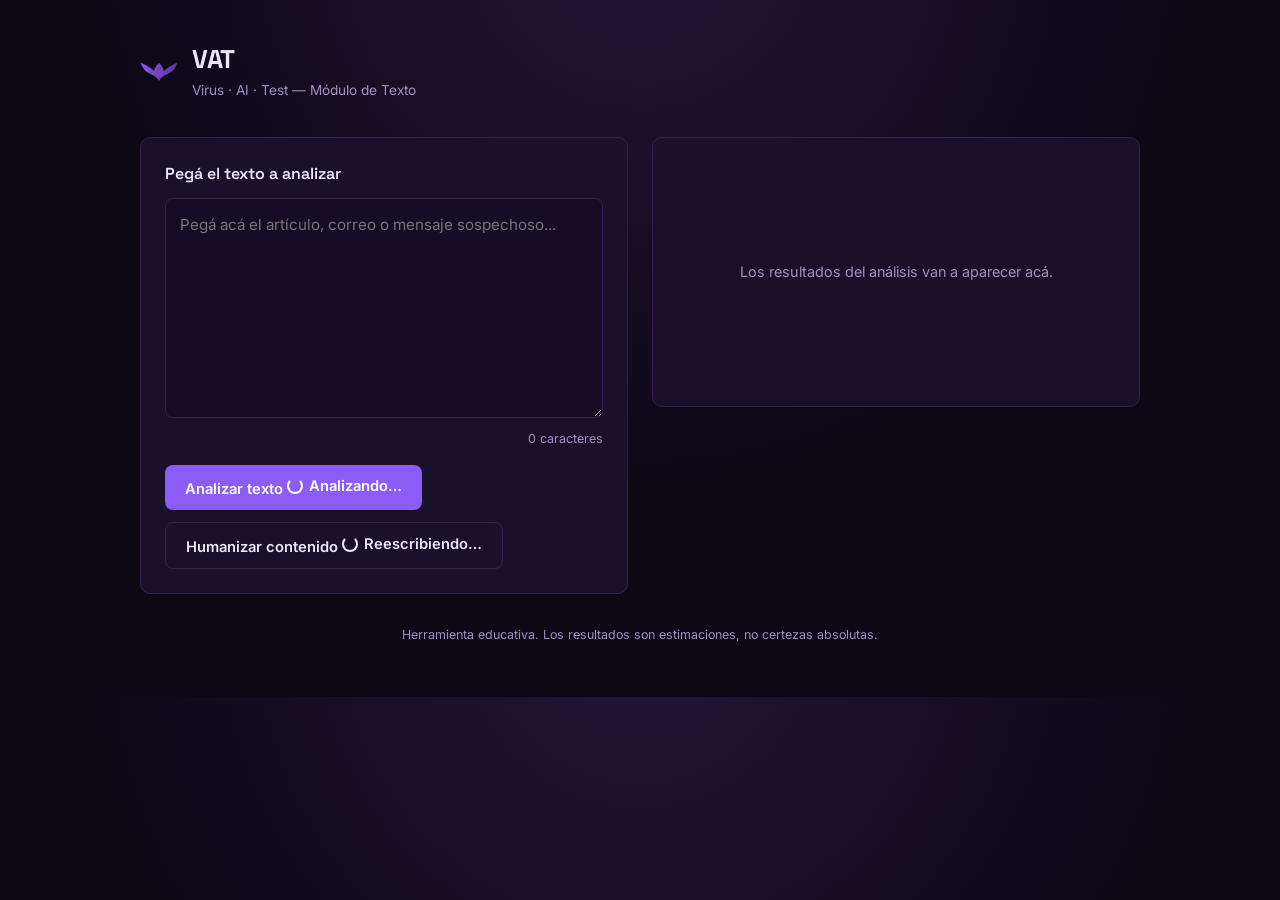
==== index.html @ 56dd193a "Add files via upload" ====
<!DOCTYPE html>
<html lang="es">
<head>
<meta charset="UTF-8">
<meta name="viewport" content="width=device-width, initial-scale=1.0">
<title>VAT — Virus, AI, Test</title>
<link rel="preconnect" href="https://fonts.googleapis.com">
<link rel="preconnect" href="https://fonts.gstatic.com" crossorigin>
<link href="https://fonts.googleapis.com/css2?family=Space+Grotesk:wght@500;600;700&family=Inter:wght@400;500;600&display=swap" rel="stylesheet">
<link rel="stylesheet" href="style.css">
</head>
<body>

<header class="marca">
    <div class="marca-icono" aria-hidden="true">
        <svg viewBox="0 0 600 350" xmlns="http://www.w3.org/2000/svg">
            <path d="M300 350 C280 300 220 260 150 230 C90 205 40 150 10 60 C90 90 160 130 220 190 C240 130 270 90 300 60 C330 90 360 130 380 190 C440 130 510 90 590 60 C560 150 510 205 450 230 C380 260 320 300 300 350 Z" fill="url(#gradAla)"/>
            <path d="M280 90 L270 60 L290 75 Z" fill="#0D0716"/>
            <path d="M320 90 L330 60 L310 75 Z" fill="#0D0716"/>
            <defs>
                <linearGradient id="gradAla" x1="0" y1="0" x2="600" y2="350" gradientUnits="userSpaceOnUse">
                    <stop offset="0" stop-color="#8B5CF6"/>
                    <stop offset="1" stop-color="#5B2C8C"/>
                </linearGradient>
            </defs>
        </svg>
    </div>
    <div class="marca-texto">
        <h1>VAT</h1>
        <p>Virus · AI · Test — Módulo de Texto</p>
    </div>
</header>

<main class="workspace">

    <!-- Panel izquierdo: entrada de texto y acciones -->
    <section class="panel panel-entrada" aria-label="Entrada de texto">
        <label for="texto-entrada">Pegá el texto a analizar</label>
        <textarea id="texto-entrada" placeholder="Pegá acá el artículo, correo o mensaje sospechoso..."></textarea>

        <div class="contador">
            <span id="contador-caracteres">0</span> caracteres
        </div>

        <div class="acciones">
            <button id="btn-analizar" class="btn btn-primario">
                <span class="btn-texto">Analizar texto</span>
                <span class="btn-cargando" hidden>Analizando…</span>
            </button>
            <button id="btn-humanizar" class="btn btn-secundario">
                <span class="btn-texto">Humanizar contenido</span>
                <span class="btn-cargando" hidden>Reescribiendo…</span>
            </button>
        </div>

        <p id="mensaje-error" class="mensaje-error" role="alert" hidden></p>
    </section>

    <!-- Panel derecho: resultados -->
    <section class="panel panel-resultados" aria-label="Resultados">

        <div id="estado-vacio" class="estado-vacio">
            <p>Los resultados del análisis van a aparecer acá.</p>
        </div>

        <div id="resultado-deteccion" class="resultado-deteccion" hidden>

            <div class="medidor-principal">
                <svg class="medidor-anillo" viewBox="0 0 120 120" aria-hidden="true">
                    <circle class="medidor-fondo" cx="60" cy="60" r="52"/>
                    <circle id="medidor-progreso" class="medidor-progreso" cx="60" cy="60" r="52"/>
                </svg>
                <div class="medidor-numero">
                    <span id="medidor-valor">0</span><span class="medidor-signo">%</span>
                </div>
            </div>
            <p id="medidor-etiqueta" class="medidor-etiqueta">probabilidad de ser generado por IA</p>

            <div class="desglose">
                <h2>Desglose por modelo</h2>
                <div class="barra-fila">
                    <div class="barra-encabezado"><span>Claude</span><span id="valor-claude">0%</span></div>
                    <div class="barra-pista"><div id="barra-claude" class="barra-relleno relleno-claude"></div></div>
                </div>
                <div class="barra-fila">
                    <div class="barra-encabezado"><span>ChatGPT</span><span id="valor-chatgpt">0%</span></div>
                    <div class="barra-pista"><div id="barra-chatgpt" class="barra-relleno relleno-chatgpt"></div></div>
                </div>
                <div class="barra-fila">
                    <div class="barra-encabezado"><span>Gemini</span><span id="valor-gemini">0%</span></div>
                    <div class="barra-pista"><div id="barra-gemini" class="barra-relleno relleno-gemini"></div></div>
                </div>
            </div>

            <p id="aviso-deteccion" class="aviso-deteccion"></p>
        </div>

        <div id="resultado-humanizado" class="resultado-humanizado" hidden>
            <h2>Texto humanizado</h2>
            <textarea id="texto-humanizado" readonly></textarea>
            <button id="btn-copiar" class="btn btn-secundario btn-chico">Copiar</button>
        </div>

    </section>

</main>

<footer class="pie">
    <p>Herramienta educativa. Los resultados son estimaciones, no certezas absolutas.</p>
</footer>

<script src="app.js"></script>
</body>
</html>
---- style.css ----
/* ============================================================
   VAT — Estilos
   Paleta: violeta profundo sobre fondo casi negro.
   Tipografía: Space Grotesk (títulos) + Inter (cuerpo).
   ============================================================ */

:root {
    /* Color */
    --bg:            #0D0716;
    --panel:         #1B1029;
    --panel-borde:   #33204E;
    --texto:         #ECE6F7;
    --texto-tenue:   #A08FC2;
    --violeta:       #8B5CF6;
    --violeta-claro: #C9B8FF;
    --violeta-profundo: #5B2C8C;

    /* La barra grande de humano/IA usa dos colores semánticos propios,
       fuera de la familia violeta, para que se distinga a simple vista
       del resto de la interfaz: es el único dato calibrado del sistema. */
    --color-humano: #34D399;
    --color-ia:     #F87171;

    /* Las tres barras de Claude/ChatGPT/Gemini comparten la familia
       violeta y solo cambian de tono entre sí — a propósito: comunican
       visualmente que son una estimación relacionada, no tres señales
       independientes y certeras. */
    --claude:  #C9B8FF;
    --chatgpt: #A78BFA;
    --gemini:  #8B5CF6;

    --radio: 10px;
}

* { box-sizing: border-box; }

html { scroll-padding-top: env(safe-area-inset-top, 0px); }

body {
    margin: 0;
    padding: 40px 20px calc(40px + env(safe-area-inset-bottom, 0px));
    padding-top: calc(40px + env(safe-area-inset-top, 0px));
    background: radial-gradient(circle at 50% -10%, #241638 0%, var(--bg) 55%);
    color: var(--texto);
    font-family: 'Inter', -apple-system, sans-serif;
    line-height: 1.5;
}

@media (prefers-color-scheme: light) {
    :root:not([data-theme="dark"]) {
        /* El sistema está pensado como tema oscuro fijo (parte de la
           identidad de marca ya definida), así que no se invierte en
           modo claro — se mantiene el fondo oscuro deliberadamente. */
    }
}

/* --- Header --- */

.marca {
    max-width: 1000px;
    margin: 0 auto 36px;
    display: flex;
    align-items: center;
    gap: 14px;
}

.marca-icono svg { width: 38px; height: 38px; display: block; }

.marca-texto h1 {
    font-family: 'Space Grotesk', sans-serif;
    font-size: 1.6rem;
    font-weight: 700;
    margin: 0;
    letter-spacing: -0.01em;
}

.marca-texto p {
    margin: 2px 0 0;
    font-size: 0.85rem;
    color: var(--texto-tenue);
}

/* --- Workspace dividido --- */

.workspace {
    max-width: 1000px;
    margin: 0 auto;
    display: grid;
    grid-template-columns: 1fr 1fr;
    gap: 24px;
    align-items: start;
}

@media (max-width: 860px) {
    .workspace { grid-template-columns: 1fr; }
}

.panel {
    background: var(--panel);
    border: 1px solid var(--panel-borde);
    border-radius: var(--radio);
    padding: 24px;
}

label {
    display: block;
    font-family: 'Space Grotesk', sans-serif;
    font-size: 1rem;
    font-weight: 600;
    margin-bottom: 12px;
}

textarea {
    width: 100%;
    min-height: 220px;
    background: #14092280;
    border: 1px solid var(--panel-borde);
    border-radius: 8px;
    color: var(--texto);
    padding: 14px;
    font-size: 0.95rem;
    font-family: inherit;
    line-height: 1.6;
    resize: vertical;
}

textarea:focus-visible {
    outline: 2px solid var(--violeta);
    outline-offset: 1px;
}

textarea[readonly] { background: #14092250; color: var(--texto); }

.contador {
    text-align: right;
    font-size: 0.78rem;
    color: var(--texto-tenue);
    margin-top: 6px;
}

/* --- Botones --- */

.acciones {
    display: flex;
    gap: 12px;
    margin-top: 16px;
    flex-wrap: wrap;
}

.btn {
    border: none;
    border-radius: 8px;
    padding: 12px 20px;
    font-family: 'Inter', sans-serif;
    font-size: 0.92rem;
    font-weight: 600;
    cursor: pointer;
    transition: background 0.15s ease, opacity 0.15s ease;
}

.btn-primario { background: var(--violeta); color: #fff; }
.btn-primario:hover { background: #7C4DEF; }

.btn-secundario {
    background: transparent;
    border: 1px solid var(--panel-borde);
    color: var(--texto);
}
.btn-secundario:hover { border-color: var(--violeta); background: #ffffff08; }

.btn-chico { padding: 8px 14px; font-size: 0.82rem; margin-top: 12px; }

.btn:disabled { opacity: 0.55; cursor: not-allowed; }

.btn-cargando { display: inline-flex; align-items: center; gap: 6px; }
.btn-cargando::before {
    content: "";
    width: 12px; height: 12px;
    border-radius: 50%;
    border: 2px solid currentColor;
    border-top-color: transparent;
    animation: girar 0.7s linear infinite;
}

@keyframes girar { to { transform: rotate(360deg); } }

@media (prefers-reduced-motion: reduce) {
    .btn-cargando::before { animation: none; }
}

.mensaje-error {
    margin-top: 14px;
    padding: 12px 14px;
    background: #F8717122;
    border: 1px solid #F87171;
    border-radius: 8px;
    color: #FFC7C7;
    font-size: 0.85rem;
}

/* --- Panel de resultados --- */

.estado-vacio {
    display: flex;
    align-items: center;
    justify-content: center;
    min-height: 220px;
    color: var(--texto-tenue);
    font-size: 0.9rem;
    text-align: center;
}

/* Único momento de animación orquestado del sistema: cuando el resultado
   llega, el panel entero aparece con una transición suave (no hay más
   animaciones de entrada dispersas por el resto de la interfaz). */
.resultado-deteccion, .resultado-humanizado {
    animation: revelar 0.5s ease forwards;
}

@keyframes revelar {
    from { opacity: 0; transform: translateY(8px) scale(0.98); }
    to   { opacity: 1; transform: translateY(0) scale(1); }
}

@media (prefers-reduced-motion: reduce) {
    .resultado-deteccion, .resultado-humanizado { animation: none; }
}

.resultado-humanizado { margin-top: 24px; }
.resultado-humanizado h2,
.desglose h2 {
    font-family: 'Space Grotesk', sans-serif;
    font-size: 0.95rem;
    font-weight: 600;
    margin: 0 0 12px;
}

/* --- Medidor circular (anillo de progreso) --- */

.medidor-principal {
    position: relative;
    width: 140px;
    height: 140px;
    margin: 4px auto 6px;
}

.medidor-anillo { width: 100%; height: 100%; transform: rotate(-90deg); }

.medidor-fondo {
    fill: none;
    stroke: #ffffff14;
    stroke-width: 10;
}

.medidor-progreso {
    fill: none;
    stroke: var(--color-ia);
    stroke-width: 10;
    stroke-linecap: round;
    /* circunferencia = 2 * pi * 52 ≈ 326.7 */
    stroke-dasharray: 326.7;
    stroke-dashoffset: 326.7; /* arranca vacío; JS calcula el offset real */
    transition: stroke-dashoffset 0.8s cubic-bezier(0.22, 1, 0.36, 1), stroke 0.4s ease;
}

.medidor-numero {
    position: absolute;
    inset: 0;
    display: flex;
    align-items: center;
    justify-content: center;
    font-family: 'Space Grotesk', sans-serif;
    font-weight: 700;
    font-size: 1.9rem;
}

.medidor-signo { font-size: 1.1rem; margin-left: 2px; color: var(--texto-tenue); }

.medidor-etiqueta {
    text-align: center;
    font-size: 0.85rem;
    color: var(--texto-tenue);
    margin: 0 0 26px;
}

/* --- Barras de desglose --- */

.desglose { margin-bottom: 18px; }

.barra-fila { margin-bottom: 12px; }

.barra-encabezado {
    display: flex;
    justify-content: space-between;
    font-size: 0.85rem;
    margin-bottom: 4px;
}

.barra-pista {
    background: #ffffff10;
    border-radius: 6px;
    height: 9px;
    overflow: hidden;
}

.barra-relleno {
    height: 100%;
    width: 0%;
    border-radius: 6px;
    transition: width 0.7s cubic-bezier(0.22, 1, 0.36, 1);
}

.relleno-claude  { background: var(--claude); }
.relleno-chatgpt { background: var(--chatgpt); }
.relleno-gemini  { background: var(--gemini); }

.aviso-deteccion {
    font-size: 0.78rem;
    color: var(--texto-tenue);
    line-height: 1.5;
    margin: 0;
    padding-top: 12px;
    border-top: 1px solid var(--panel-borde);
}

/* --- Pie --- */

.pie {
    max-width: 1000px;
    margin: 32px auto 0;
    text-align: center;
    font-size: 0.78rem;
    color: var(--texto-tenue);
}
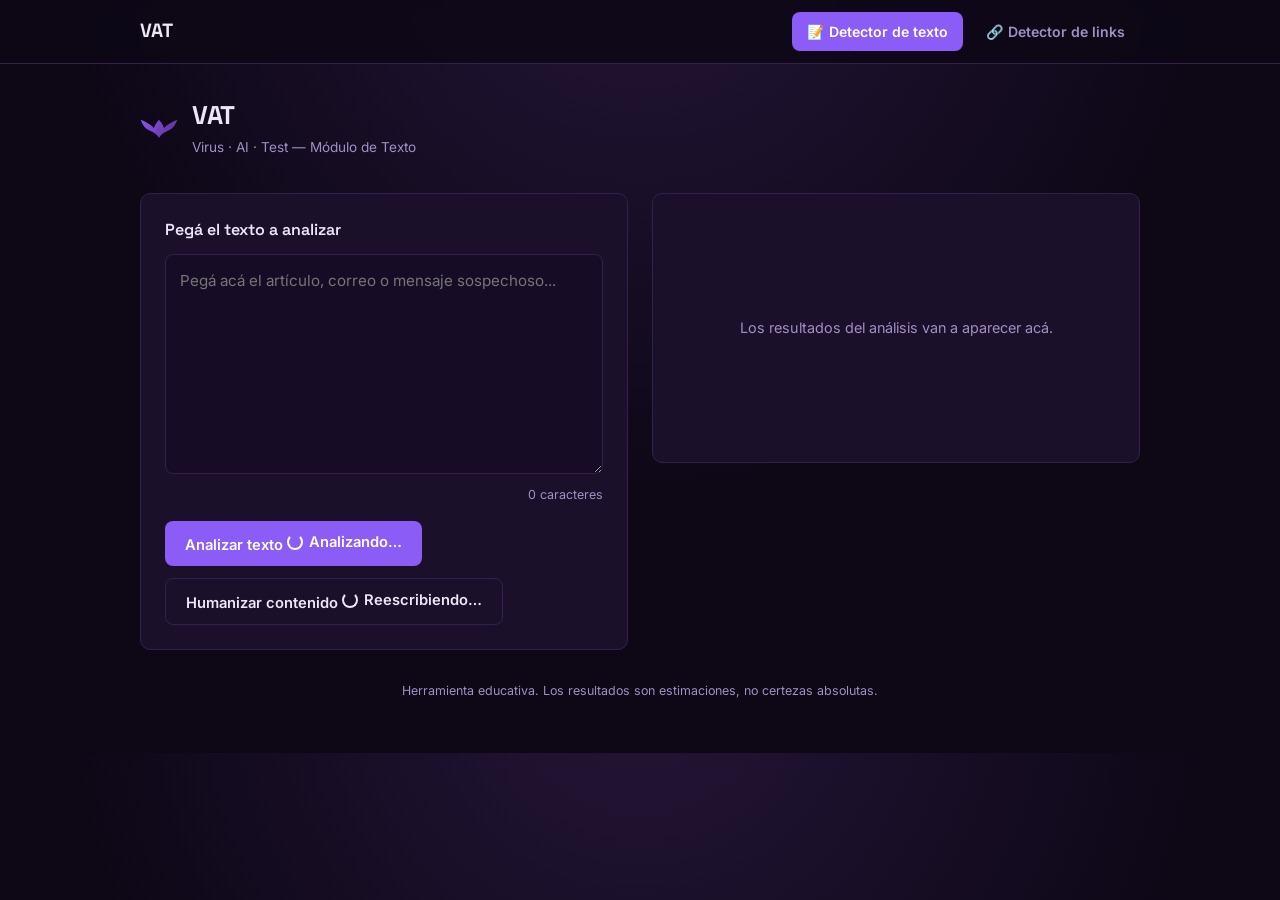
==== commit 63216408: "Creacion de una rama para el proyecto Detector de link maliciosos" ====
--- a/index.html
+++ b/index.html
@@ -10,7 +10,15 @@
 <link rel="stylesheet" href="style.css">
 </head>
 <body>
-
+<header class="barra-nav">
+  <div class="barra-nav-interior">
+    <a class="nav-marca" href="index.html">VAT</a>
+    <nav class="nav-enlaces">
+      <a class="nav-enlace" href="index.html" aria-current="page">📝 Detector de texto</a>
+      <a class="nav-enlace" href="enlaces.html">🔗 Detector de links</a>
+    </nav>
+  </div>
+</header>
 <header class="marca">
     <div class="marca-icono" aria-hidden="true">
         <svg viewBox="0 0 600 350" xmlns="http://www.w3.org/2000/svg">
--- a/style.css
+++ b/style.css
@@ -332,3 +332,88 @@
     font-size: 0.78rem;
     color: var(--texto-tenue);
 }
+/* --- Barra de navegación superior --- */
+
+.barra-nav {
+    position: sticky;
+    top: 0;
+    z-index: 10;
+    /* Los márgenes negativos anulan el padding del body para que la barra
+       llegue a los bordes de la pantalla. */
+    margin: calc(-40px - env(safe-area-inset-top, 0px)) -20px 32px;
+    padding: calc(12px + env(safe-area-inset-top, 0px)) 20px 12px;
+    background: rgba(13, 7, 22, 0.88);
+    backdrop-filter: blur(8px);
+    border-bottom: 1px solid var(--panel-borde);
+}
+
+.barra-nav-interior {
+    max-width: 1000px;
+    margin: 0 auto;
+    display: flex;
+    align-items: center;
+    justify-content: space-between;
+    gap: 12px;
+    flex-wrap: wrap;
+}
+
+.nav-marca {
+    font-family: 'Space Grotesk', sans-serif;
+    font-weight: 700;
+    font-size: 1.2rem;
+    color: var(--texto);
+    text-decoration: none;
+}
+
+.nav-enlaces { display: flex; gap: 8px; flex-wrap: wrap; }
+
+.nav-enlace {
+    padding: 8px 14px;
+    border-radius: 8px;
+    border: 1px solid transparent;
+    color: var(--texto-tenue);
+    text-decoration: none;
+    font-size: 0.88rem;
+    font-weight: 600;
+    transition: background 0.15s ease, color 0.15s ease;
+}
+
+.nav-enlace:hover { color: var(--texto); background: #ffffff08; }
+
+.nav-enlace[aria-current="page"] { background: var(--violeta); color: #fff; }
+
+.nav-enlace:focus-visible { outline: 2px solid var(--violeta-claro); outline-offset: 2px; }
+
+/* --- Detector de links --- */
+
+input[type="text"] {
+    width: 100%;
+    background: #14092280;
+    border: 1px solid var(--panel-borde);
+    border-radius: 8px;
+    color: var(--texto);
+    padding: 14px;
+    font-size: 0.95rem;
+    font-family: inherit;
+}
+
+input[type="text"]:focus-visible { outline: 2px solid var(--violeta); outline-offset: 1px; }
+
+.panel-unico { max-width: 640px; margin: 0 auto; }
+
+.veredicto {
+    margin-top: 20px;
+    padding: 16px;
+    border-radius: 8px;
+    border: 1px solid;
+    animation: revelar 0.5s ease forwards;
+}
+
+.veredicto h2 { font-family: 'Space Grotesk', sans-serif; font-size: 1.1rem; margin: 0 0 10px; }
+.veredicto p { margin: 0 0 8px; font-size: 0.88rem; }
+
+.veredicto-seguro     { background: #34D39914; border-color: var(--color-humano); }
+.veredicto-sospechoso { background: #FBBF2414; border-color: #FBBF24; }
+.veredicto-peligroso  { background: #F8717118; border-color: var(--color-ia); }
+
+@media (prefers-reduced-motion: reduce) { .veredicto { animation: none; } }
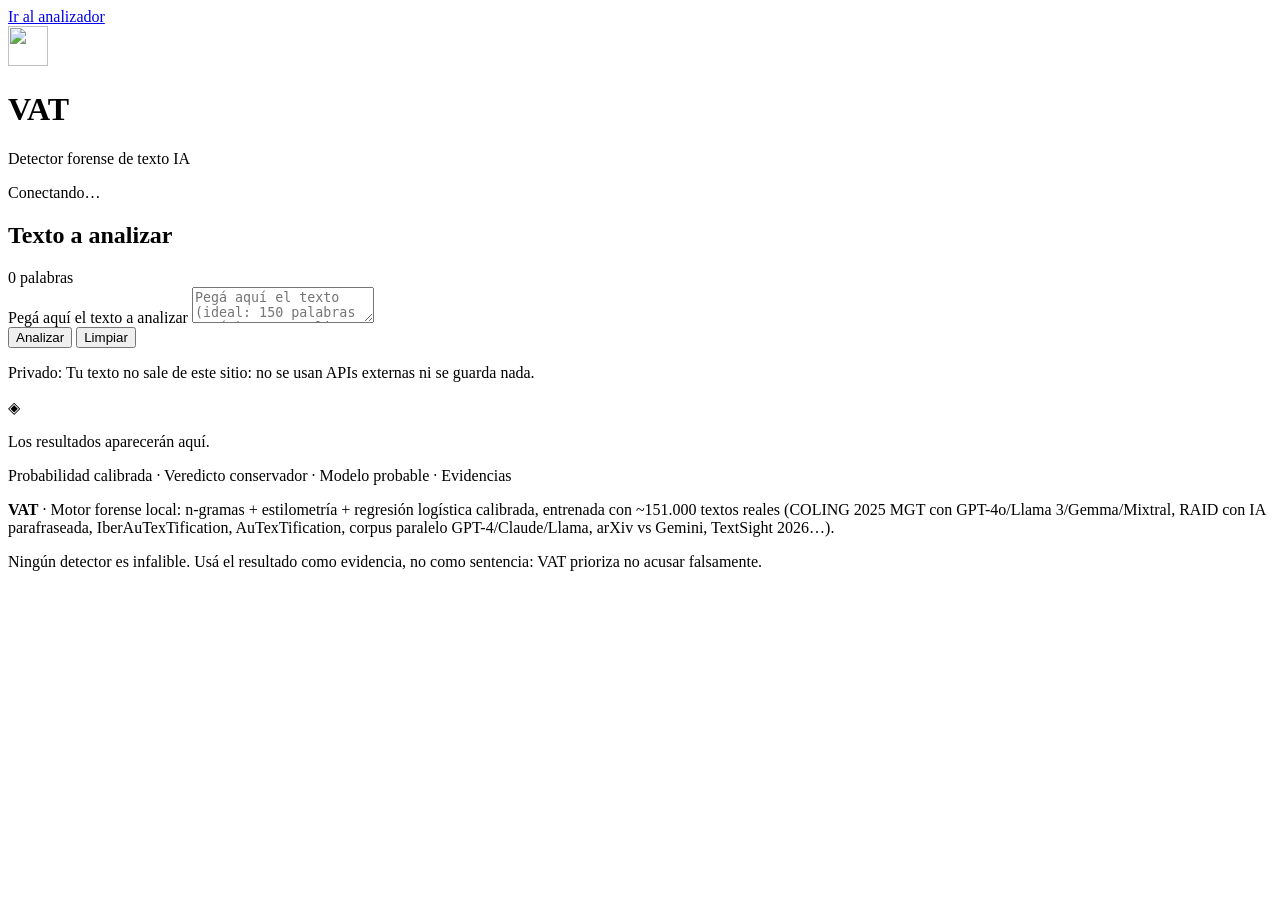
==== commit 2e3a5f80: "Add files via upload" ====
--- a/index.html
+++ b/index.html
@@ -1,122 +1,172 @@
 <!DOCTYPE html>
+<!-- =============================================================================
+  VAT · Detector Forense de Texto IA — página principal
+  -----------------------------------------------------------------------------
+  Estructura: cabecera de marca → workspace de dos paneles (entrada / resultados)
+  → informe forense detallado → pie con metodología.
+  Si este archivo no existiera, no habría interfaz: el servidor devolvería 404
+  o un listado de carpetas al entrar al sitio.
+============================================================================== -->
 <html lang="es">
 <head>
-<meta charset="UTF-8">
-<meta name="viewport" content="width=device-width, initial-scale=1.0">
-<title>VAT — Virus, AI, Test</title>
-<link rel="preconnect" href="https://fonts.googleapis.com">
-<link rel="preconnect" href="https://fonts.gstatic.com" crossorigin>
-<link href="https://fonts.googleapis.com/css2?family=Space+Grotesk:wght@500;600;700&family=Inter:wght@400;500;600&display=swap" rel="stylesheet">
-<link rel="stylesheet" href="style.css">
+  <!-- UTF-8 obligatorio: sin él, tildes y ñ se verían como "Ã±" y el texto pegado se corrompería. -->
+  <meta charset="utf-8">
+  <!-- Viewport: sin esta etiqueta el celular mostraría la página "de escritorio" diminuta y habría que hacer zoom. -->
+  <meta name="viewport" content="width=device-width, initial-scale=1, viewport-fit=cover">
+  <!-- Color de la barra del navegador móvil en el tono violeta de la marca. -->
+  <meta name="theme-color" content="#1a0b2e">
+  <meta name="description" content="VAT: detector forense de texto generado por IA (ChatGPT, Claude, Gemini, Llama…). 100% local, sin APIs.">
+  <!-- CSP: sólo permite recursos del propio sitio. Sin ella, un script inyectado podría enviar los textos del usuario a terceros. -->
+  <meta http-equiv="Content-Security-Policy" content="default-src 'self'; script-src 'self'; style-src 'self'; img-src 'self' data:; connect-src 'self'; base-uri 'none'; form-action 'none'">
+  <title>VAT · Detector Forense de Texto IA</title>
+  <!-- Manifiesto PWA: permite "Agregar a pantalla de inicio" en el celular. Sin él, sólo funciona como página web común. -->
+  <link rel="manifest" href="manifest.webmanifest">
+  <link rel="icon" href="assets/img/icono.svg" type="image/svg+xml">
+  <link rel="stylesheet" href="assets/css/estilos.css">
 </head>
 <body>
-<header class="barra-nav">
-  <div class="barra-nav-interior">
-    <a class="nav-marca" href="index.html">VAT</a>
-    <nav class="nav-enlaces">
-      <a class="nav-enlace" href="index.html" aria-current="page">📝 Detector de texto</a>
-      <a class="nav-enlace" href="enlaces.html">🔗 Detector de links</a>
-    </nav>
-  </div>
-</header>
-<header class="marca">
-    <div class="marca-icono" aria-hidden="true">
-        <svg viewBox="0 0 600 350" xmlns="http://www.w3.org/2000/svg">
-            <path d="M300 350 C280 300 220 260 150 230 C90 205 40 150 10 60 C90 90 160 130 220 190 C240 130 270 90 300 60 C330 90 360 130 380 190 C440 130 510 90 590 60 C560 150 510 205 450 230 C380 260 320 300 300 350 Z" fill="url(#gradAla)"/>
-            <path d="M280 90 L270 60 L290 75 Z" fill="#0D0716"/>
-            <path d="M320 90 L330 60 L310 75 Z" fill="#0D0716"/>
-            <defs>
-                <linearGradient id="gradAla" x1="0" y1="0" x2="600" y2="350" gradientUnits="userSpaceOnUse">
-                    <stop offset="0" stop-color="#8B5CF6"/>
-                    <stop offset="1" stop-color="#5B2C8C"/>
-                </linearGradient>
-            </defs>
-        </svg>
+  <!-- Enlace de salto para teclado/lectores de pantalla: sin él, hay que tabular por toda la cabecera para llegar al análisis. -->
+  <a class="saltar" href="#entrada">Ir al analizador</a>
+
+  <!-- ===================== CABECERA DE MARCA ===================== -->
+  <header class="cabecera">
+    <div class="contenedor cabecera__fila">
+      <div class="marca">
+        <img src="assets/img/icono.svg" alt="" width="40" height="40">
+        <div>
+          <h1 class="marca__nombre">VAT</h1>
+          <p class="marca__lema">Detector forense de texto IA</p>
+        </div>
+      </div>
+      <!-- Indicador del motor activo (PHP en servidor o JavaScript local). Sin él, el usuario no sabría dónde se procesa su texto. -->
+      <span id="estadoMotor" class="insignia" role="status">Conectando…</span>
     </div>
-    <div class="marca-texto">
-        <h1>VAT</h1>
-        <p>Virus · AI · Test — Módulo de Texto</p>
-    </div>
-</header>
+  </header>
 
-<main class="workspace">
+  <main class="contenedor">
+    <!-- ===================== WORKSPACE DE DOS PANELES ===================== -->
+    <section class="workspace" aria-label="Espacio de trabajo">
 
-    <!-- Panel izquierdo: entrada de texto y acciones -->
-    <section class="panel panel-entrada" aria-label="Entrada de texto">
-        <label for="texto-entrada">Pegá el texto a analizar</label>
-        <textarea id="texto-entrada" placeholder="Pegá acá el artículo, correo o mensaje sospechoso..."></textarea>
+      <!-- Panel izquierdo: entrada de texto -->
+      <div class="panel panel--entrada">
+        <div class="panel__cabecera">
+          <h2>Texto a analizar</h2>
+          <!-- aria-live: el lector de pantalla anuncia el conteo al escribir. -->
+          <span id="contador" class="contador" aria-live="polite">0 palabras</span>
+        </div>
+        <label for="entrada" class="solo-lector">Pegá aquí el texto a analizar</label>
+        <!-- maxlength coincide con el límite del servidor: sin él, el usuario podría pegar más y recibir un error tardío. -->
+        <textarea id="entrada" class="entrada" maxlength="60000" spellcheck="false"
+          placeholder="Pegá aquí el texto (ideal: 150 palabras o más). VAT analiza la estructura lingüística, calcula la probabilidad calibrada de IA, estima el modelo y explica cada decisión."></textarea>
+        <div class="acciones">
+          <!-- type="button" evita que el botón envíe un formulario y recargue la página perdiendo el texto. -->
+          <button id="btnAnalizar" type="button" class="boton boton--primario">
+            <span class="boton__texto">Analizar</span>
+            <span class="giro" aria-hidden="true"></span>
+          </button>
+          <button id="btnLimpiar" type="button" class="boton boton--fantasma" aria-label="Borrar el texto">Limpiar</button>
+        </div>
+        <p class="aviso">Privado: Tu texto no sale de este sitio: no se usan APIs externas ni se guarda nada.</p>
+      </div>
 
-        <div class="contador">
-            <span id="contador-caracteres">0</span> caracteres
+      <!-- Panel derecho: resultados resumidos -->
+      <div class="panel panel--resultados" aria-live="polite">
+        <!-- Estado vacío inicial: sin él, el panel derecho aparecería en blanco y confuso. -->
+        <div id="vacio" class="vacio">
+          <div class="vacio__icono" aria-hidden="true">◈</div>
+          <p>Los resultados aparecerán aquí.</p>
+          <p class="tenue">Probabilidad calibrada · Veredicto conservador · Modelo probable · Evidencias</p>
         </div>
 
-        <div class="acciones">
-            <button id="btn-analizar" class="btn btn-primario">
-                <span class="btn-texto">Analizar texto</span>
-                <span class="btn-cargando" hidden>Analizando…</span>
-            </button>
-            <button id="btn-humanizar" class="btn btn-secundario">
-                <span class="btn-texto">Humanizar contenido</span>
-                <span class="btn-cargando" hidden>Reescribiendo…</span>
-            </button>
+        <div id="resultado" class="resultado" hidden>
+          <div id="veredicto" class="veredicto">
+            <p class="veredicto__etiqueta">Veredicto</p>
+            <h2 id="veredictoTitulo" class="veredicto__titulo">—</h2>
+            <p id="veredictoDetalle" class="veredicto__detalle"></p>
+          </div>
+
+          <!-- Barras principales: el ancho se anima con transición CSS desde 0. -->
+          <div class="medidor">
+            <div class="medidor__fila"><span>Probabilidad IA</span><strong id="valIA">0%</strong></div>
+            <div class="barra"><div id="barIA" class="barra__relleno barra__relleno--ia"></div>
+              <!-- Marcas de umbral: muestran visualmente dónde empieza "IA" y dónde "humano". -->
+              <span id="marcaIA" class="barra__marca" title="Umbral IA"></span>
+              <span id="marcaHum" class="barra__marca barra__marca--hum" title="Umbral humano"></span>
+            </div>
+            <div class="medidor__fila"><span>Probabilidad humano</span><strong id="valHum">0%</strong></div>
+            <div class="barra"><div id="barHum" class="barra__relleno barra__relleno--hum"></div></div>
+            <div class="medidor__fila"><span>Confianza del veredicto</span><strong id="valConf">0%</strong></div>
+            <div class="barra"><div id="barConf" class="barra__relleno barra__relleno--conf"></div></div>
+          </div>
+
+          <div id="avisos"></div>
+
+          <h3 class="subtitulo">Modelo de IA más probable</h3>
+          <div id="familias" class="familias"></div>
+          <p id="notaFamilia" class="tenue pequeno"></p>
+
+          <ul id="estadisticas" class="estadisticas"></ul>
         </div>
-
-        <p id="mensaje-error" class="mensaje-error" role="alert" hidden></p>
+      </div>
     </section>
 
-    <!-- Panel derecho: resultados -->
-    <section class="panel panel-resultados" aria-label="Resultados">
+    <!-- ===================== INFORME FORENSE DETALLADO ===================== -->
+    <section id="informe" class="informe" hidden aria-label="Informe forense">
+      <h2 class="informe__titulo">Informe forense</h2>
 
-        <div id="estado-vacio" class="estado-vacio">
-            <p>Los resultados del análisis van a aparecer acá.</p>
-        </div>
+      <article class="tarjeta">
+        <h3>Posible prompt utilizado</h3>
+        <blockquote id="prompt" class="prompt"></blockquote>
+        <p id="promptNota" class="tenue pequeno"></p>
+      </article>
 
-        <div id="resultado-deteccion" class="resultado-deteccion" hidden>
+      <article class="tarjeta">
+        <h3>Cómo se tomó la decisión</h3>
+        <ul id="evidencias" class="evidencias"></ul>
+      </article>
 
-            <div class="medidor-principal">
-                <svg class="medidor-anillo" viewBox="0 0 120 120" aria-hidden="true">
-                    <circle class="medidor-fondo" cx="60" cy="60" r="52"/>
-                    <circle id="medidor-progreso" class="medidor-progreso" cx="60" cy="60" r="52"/>
-                </svg>
-                <div class="medidor-numero">
-                    <span id="medidor-valor">0</span><span class="medidor-signo">%</span>
-                </div>
-            </div>
-            <p id="medidor-etiqueta" class="medidor-etiqueta">probabilidad de ser generado por IA</p>
+      <article class="tarjeta">
+        <h3>Mapa de oraciones</h3>
+        <p class="tenue pequeno">Violeta intenso = patrón de IA · Verde = patrón humano · Sin color = neutro. Tocá una oración para ver su puntaje.</p>
+        <div id="mapa" class="mapa"></div>
+      </article>
 
-            <div class="desglose">
-                <h2>Desglose por modelo</h2>
-                <div class="barra-fila">
-                    <div class="barra-encabezado"><span>Claude</span><span id="valor-claude">0%</span></div>
-                    <div class="barra-pista"><div id="barra-claude" class="barra-relleno relleno-claude"></div></div>
-                </div>
-                <div class="barra-fila">
-                    <div class="barra-encabezado"><span>ChatGPT</span><span id="valor-chatgpt">0%</span></div>
-                    <div class="barra-pista"><div id="barra-chatgpt" class="barra-relleno relleno-chatgpt"></div></div>
-                </div>
-                <div class="barra-fila">
-                    <div class="barra-encabezado"><span>Gemini</span><span id="valor-gemini">0%</span></div>
-                    <div class="barra-pista"><div id="barra-gemini" class="barra-relleno relleno-gemini"></div></div>
-                </div>
-            </div>
+      <div class="rejilla">
+        <article class="tarjeta">
+          <h3>Rasgos estilométricos</h3>
+          <div id="rasgos" class="rasgos"></div>
+        </article>
+        <article class="tarjeta">
+          <h3>N-gramas decisivos</h3>
+          <h4 class="mini">Empujan hacia IA</h4>
+          <div id="ngIA" class="chips"></div>
+          <h4 class="mini">Empujan hacia humano</h4>
+          <div id="ngHum" class="chips"></div>
+          <h4 class="mini">Marcadores discursivos conocidos <span class="tenue">(informativos, no suman puntaje)</span></h4>
+          <div id="marcadores" class="chips"></div>
+        </article>
+      </div>
 
-            <p id="aviso-deteccion" class="aviso-deteccion"></p>
-        </div>
+      <article class="tarjeta">
+        <h3>Proceso realizado</h3>
+        <ol id="proceso" class="proceso"></ol>
+      </article>
 
-        <div id="resultado-humanizado" class="resultado-humanizado" hidden>
-            <h2>Texto humanizado</h2>
-            <textarea id="texto-humanizado" readonly></textarea>
-            <button id="btn-copiar" class="btn btn-secundario btn-chico">Copiar</button>
-        </div>
+      <article class="tarjeta">
+        <h3>Calibración y fiabilidad medida</h3>
+        <div id="calibracion" class="calibracion"></div>
+      </article>
+    </section>
+  </main>
 
-    </section>
+  <footer class="pie contenedor">
+    <p><strong>VAT</strong> · Motor forense local: n-gramas + estilometría + regresión logística calibrada, entrenada con ~151.000 textos reales (COLING 2025 MGT con GPT-4o/Llama 3/Gemma/Mixtral, RAID con IA parafraseada, IberAuTexTification, AuTexTification, corpus paralelo GPT-4/Claude/Llama, arXiv vs Gemini, TextSight 2026…).</p>
+    <p class="tenue">Ningún detector es infalible. Usá el resultado como evidencia, no como sentencia: VAT prioriza no acusar falsamente.</p>
+  </footer>
 
-</main>
-
-<footer class="pie">
-    <p>Herramienta educativa. Los resultados son estimaciones, no certezas absolutas.</p>
-</footer>
-
-<script src="app.js"></script>
+  <!-- Orden de scripts: modelo → motor → interfaz. Si se invirtiera, app.js intentaría usar MotorVAT o VAT_MODELO antes de que existan. -->
+  <script src="modelo/vat-modelo.js" defer></script>
+  <script src="assets/js/motor-vat.js" defer></script>
+  <script src="assets/js/app.js" defer></script>
 </body>
 </html>
